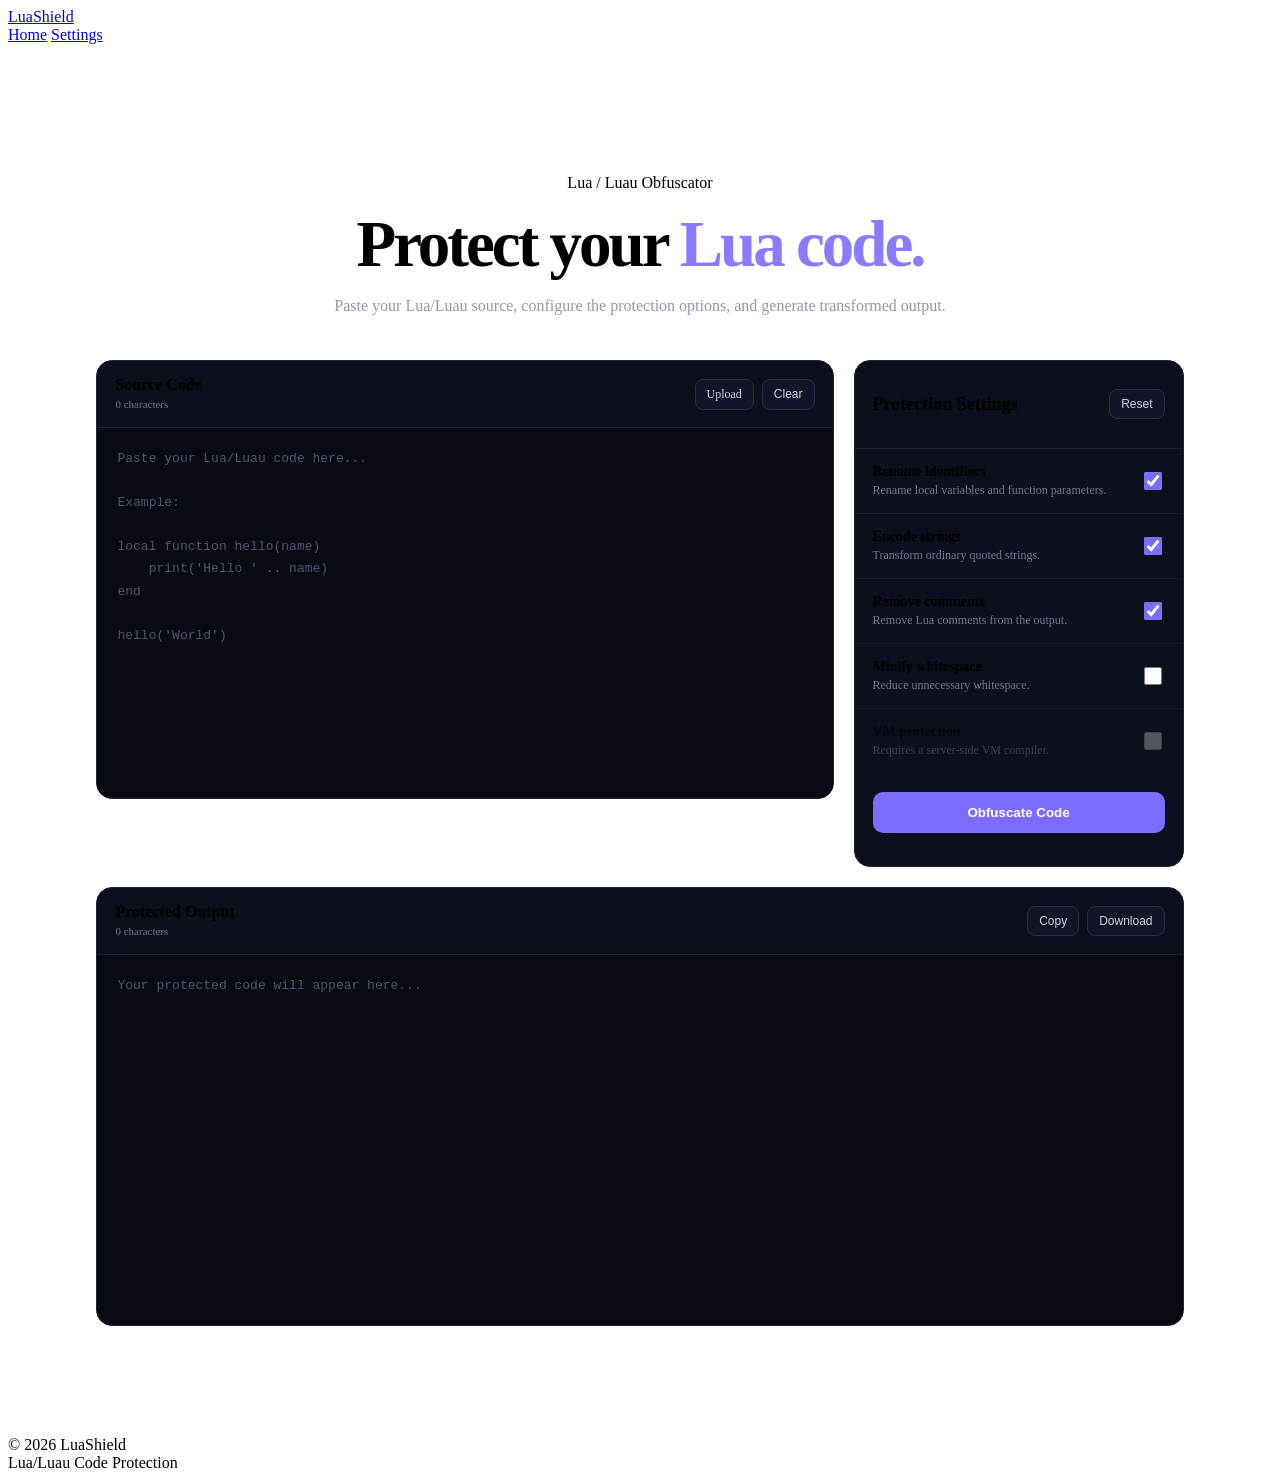
==== obfuscator.html @ ad8793cc "Add files via upload" ====
<!DOCTYPE html>
<html lang="en">
<head>
    <meta charset="UTF-8">
    <meta name="viewport" content="width=device-width, initial-scale=1.0">

    <title>LuaShield — Obfuscator</title>

    <link rel="stylesheet" href="style.css">
</head>

<body>

<nav>
    <a href="index.html" class="logo">
        Lua<span>Shield</span>
    </a>

    <div class="nav-links">
        <a href="index.html">Home</a>
        <a href="#settings">Settings</a>
    </div>
</nav>


<main class="obfuscator-page">

    <div class="page-header">
        <div class="badge">Lua / Luau Obfuscator</div>

        <h1>
            Protect your
            <span>Lua code.</span>
        </h1>

        <p>
            Paste your Lua/Luau source, configure the protection
            options, and generate transformed output.
        </p>
    </div>


    <section class="workspace">

        <!-- INPUT -->

        <div class="editor-card">

            <div class="editor-header">
                <div>
                    <strong>Source Code</strong>
                    <small id="inputSize">0 characters</small>
                </div>

                <div class="editor-actions">
                    <label class="upload-btn">
                        Upload
                        <input
                            type="file"
                            id="fileInput"
                            accept=".lua,.luau,.txt"
                            hidden
                        >
                    </label>

                    <button id="clearBtn" class="small-btn">
                        Clear
                    </button>
                </div>
            </div>

            <textarea
                id="sourceCode"
                spellcheck="false"
                placeholder="Paste your Lua/Luau code here...

Example:

local function hello(name)
    print('Hello ' .. name)
end

hello('World')"
            ></textarea>

        </div>


        <!-- SETTINGS -->

        <div class="settings-card" id="settings">

            <div class="settings-title">
                <h2>Protection Settings</h2>

                <button id="resetBtn" class="small-btn">
                    Reset
                </button>
            </div>


            <label class="option">
                <div>
                    <strong>Rename identifiers</strong>
                    <span>Rename local variables and function parameters.</span>
                </div>

                <input
                    type="checkbox"
                    id="renameIdentifiers"
                    checked
                >
            </label>


            <label class="option">
                <div>
                    <strong>Encode strings</strong>
                    <span>Transform ordinary quoted strings.</span>
                </div>

                <input
                    type="checkbox"
                    id="encodeStrings"
                    checked
                >
            </label>


            <label class="option">
                <div>
                    <strong>Remove comments</strong>
                    <span>Remove Lua comments from the output.</span>
                </div>

                <input
                    type="checkbox"
                    id="removeComments"
                    checked
                >
            </label>


            <label class="option">
                <div>
                    <strong>Minify whitespace</strong>
                    <span>Reduce unnecessary whitespace.</span>
                </div>

                <input
                    type="checkbox"
                    id="minify"
                >
            </label>


            <label class="option disabled-option">
                <div>
                    <strong>VM protection</strong>
                    <span>Requires a server-side VM compiler.</span>
                </div>

                <input
                    type="checkbox"
                    disabled
                >
            </label>


            <button id="obfuscateBtn" class="obfuscate-btn">
                <span id="buttonText">Obfuscate Code</span>
            </button>

        </div>


        <!-- OUTPUT -->

        <div class="editor-card output-card">

            <div class="editor-header">

                <div>
                    <strong>Protected Output</strong>
                    <small id="outputSize">0 characters</small>
                </div>

                <div class="editor-actions">

                    <button id="copyBtn" class="small-btn">
                        Copy
                    </button>

                    <button id="downloadBtn" class="small-btn">
                        Download
                    </button>

                </div>

            </div>


            <textarea
                id="outputCode"
                spellcheck="false"
                readonly
                placeholder="Your protected code will appear here..."
            ></textarea>

        </div>

    </section>


    <div id="status" class="status"></div>

</main>


<footer>
    <div>
        © 2026 LuaShield
    </div>

    <div>
        Lua/Luau Code Protection
    </div>
</footer>


<script src="obfuscator.js"></script>

</body>
</html>
---- style.css ----
/* Obfuscator */

.obfuscator-page {
    max-width: 1250px;
    margin: auto;
    padding: 130px 7% 70px;
}

.page-header {
    text-align: center;
    margin-bottom: 45px;
}

.page-header h1 {
    font-size: clamp(40px, 6vw, 65px);
    line-height: 1;
    letter-spacing: -3px;
    margin: 20px 0;
}

.page-header h1 span {
    color: #8b7cff;
}

.page-header p {
    max-width: 650px;
    margin: auto;
    color: #9298ad;
}

.workspace {
    display: grid;
    gap: 20px;
}

.editor-card,
.settings-card {
    background: #0c0f1c;
    border: 1px solid #1d2134;
    border-radius: 16px;
    overflow: hidden;
}

.editor-header,
.settings-title {
    display: flex;
    align-items: center;
    justify-content: space-between;
    gap: 15px;
    padding: 15px 18px;
    border-bottom: 1px solid #1d2134;
}

.editor-header strong {
    display: block;
}

.editor-header small {
    color: #70778f;
    font-size: 11px;
}

.editor-actions {
    display: flex;
    gap: 8px;
}

.small-btn,
.upload-btn {
    border: 1px solid #292e46;
    background: #111526;
    color: #cdd1df;
    padding: 7px 11px;
    border-radius: 8px;
    cursor: pointer;
    font-size: 12px;
}

.small-btn:hover,
.upload-btn:hover {
    background: #181c30;
}

textarea {
    width: 100%;
    min-height: 330px;
    display: block;
    resize: vertical;
    border: 0;
    outline: 0;
    padding: 20px;
    background: #080a13;
    color: #dce0ef;
    font-family: "JetBrains Mono", Consolas, monospace;
    font-size: 13px;
    line-height: 1.7;
}

textarea::placeholder {
    color: #4f566d;
}

.settings-card {
    padding-bottom: 15px;
}

.settings-title {
    padding: 18px;
}

.settings-title h2 {
    font-size: 18px;
}

.option {
    display: flex;
    align-items: center;
    justify-content: space-between;
    gap: 20px;
    padding: 15px 18px;
    border-bottom: 1px solid #171b2b;
    cursor: pointer;
}

.option strong,
.option span {
    display: block;
}

.option strong {
    font-size: 14px;
}

.option span {
    margin-top: 3px;
    color: #70778f;
    font-size: 12px;
}

.option input {
    width: 18px;
    height: 18px;
    accent-color: #7c6cff;
}

.disabled-option {
    opacity: .45;
    cursor: not-allowed;
}

.obfuscate-btn {
    width: calc(100% - 36px);
    margin: 18px;
    padding: 13px;
    border: 0;
    border-radius: 10px;
    background: #7c6cff;
    color: white;
    font-weight: 700;
    cursor: pointer;
}

.obfuscate-btn:hover {
    filter: brightness(1.1);
}

.obfuscate-btn:disabled {
    opacity: .6;
    cursor: wait;
}

.status {
    min-height: 25px;
    margin-top: 15px;
    text-align: center;
    color: #858ca4;
    font-size: 13px;
}

.status.success {
    color: #75d6a0;
}

.status.error {
    color: #ff7474;
}

.status.loading {
    color: #9b8eff;
}

@media (min-width: 900px) {
    .workspace {
        grid-template-columns: 1fr 330px;
        align-items: start;
    }

    .output-card {
        grid-column: 1 / -1;
    }
}

@media (max-width: 700px) {
    .obfuscator-page {
        padding-top: 105px;
    }

    .editor-header {
        align-items: flex-start;
        flex-direction: column;
    }

    .editor-actions {
        width: 100%;
    }

    textarea {
        min-height: 280px;
    }
}
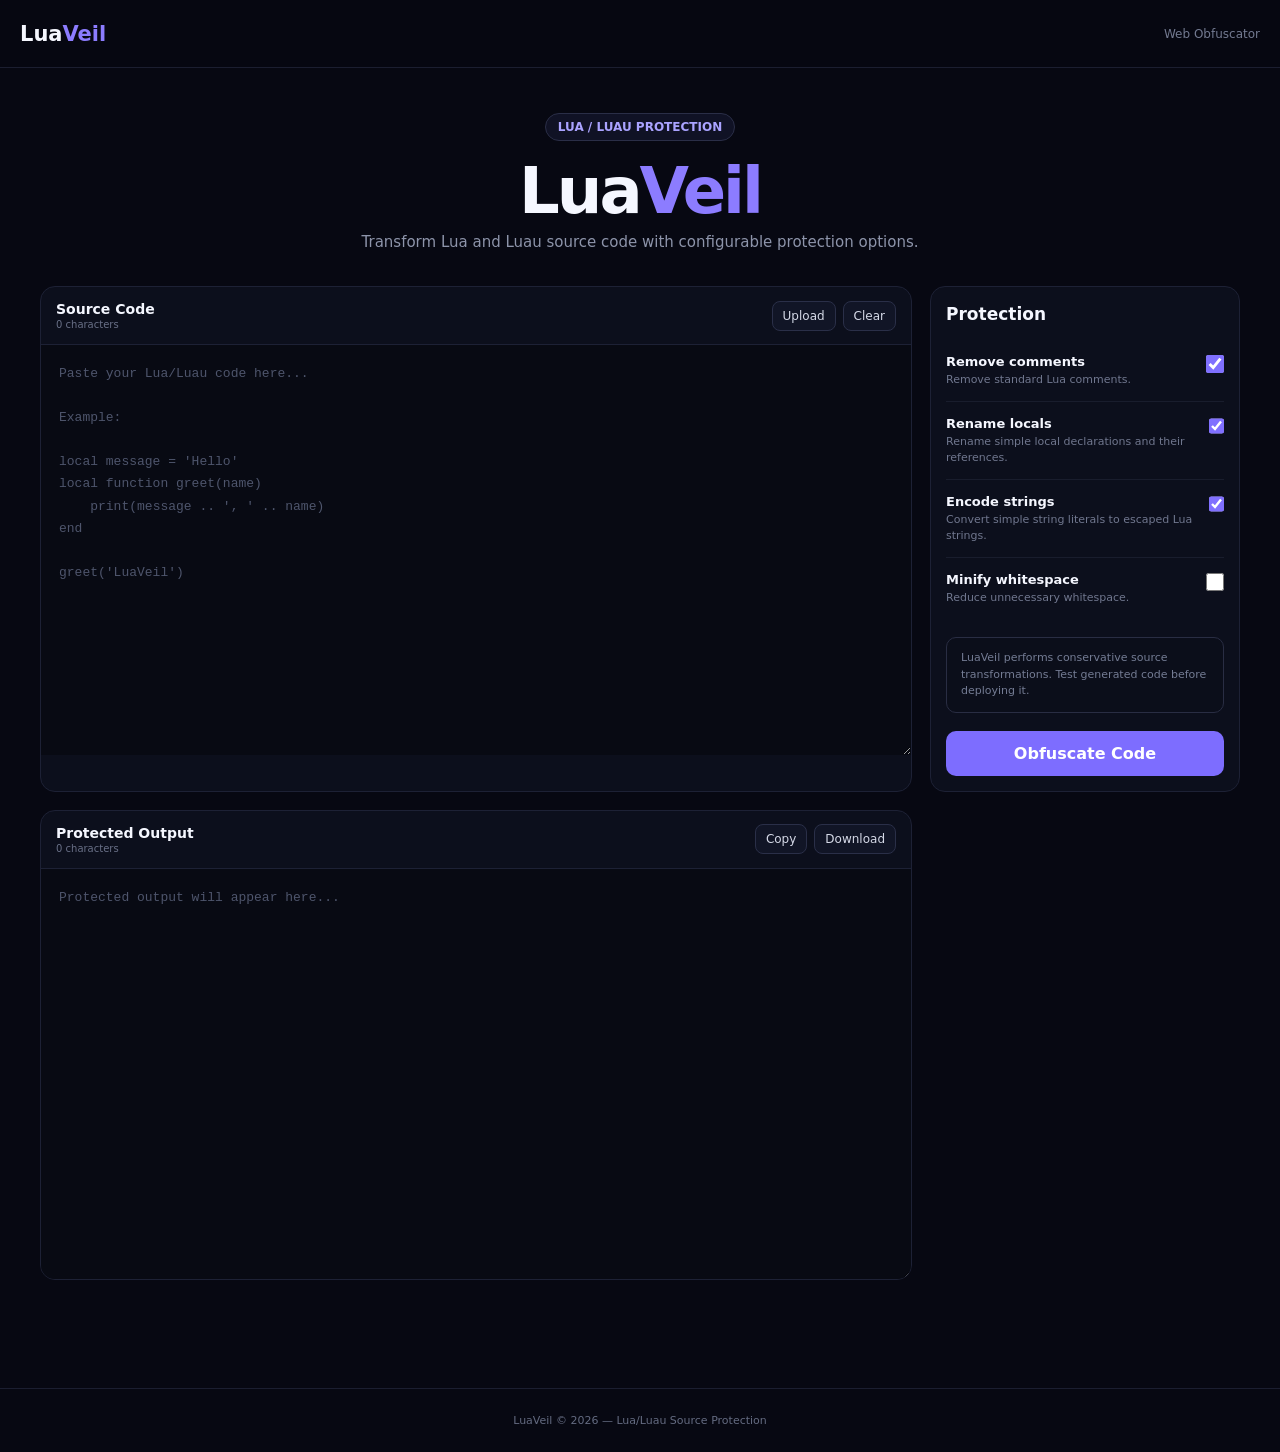
==== commit 84e7baaf: "Rename LuaShield to LuaVeil and update styles" ====
--- a/obfuscator.html
+++ b/obfuscator.html
@@ -4,231 +4,678 @@
     <meta charset="UTF-8">
     <meta name="viewport" content="width=device-width, initial-scale=1.0">
 
-    <title>LuaShield — Obfuscator</title>
-
-    <link rel="stylesheet" href="style.css">
+    <title>LuaVeil Obfuscator</title>
+
+    <style>
+        * {
+            box-sizing: border-box;
+        }
+
+        html {
+            scroll-behavior: smooth;
+        }
+
+        body {
+            margin: 0;
+            background: #070812;
+            color: #f5f7ff;
+            font-family:
+                Inter,
+                system-ui,
+                -apple-system,
+                BlinkMacSystemFont,
+                "Segoe UI",
+                sans-serif;
+        }
+
+        button,
+        input,
+        textarea {
+            font: inherit;
+        }
+
+        button,
+        label {
+            -webkit-tap-highlight-color: transparent;
+        }
+
+        .navbar {
+            position: sticky;
+            top: 0;
+            z-index: 10;
+
+            height: 68px;
+            padding: 0 20px;
+
+            display: flex;
+            align-items: center;
+            justify-content: space-between;
+
+            background: rgba(7, 8, 18, .9);
+            backdrop-filter: blur(14px);
+
+            border-bottom: 1px solid #1b1e30;
+        }
+
+        .logo {
+            font-size: 21px;
+            font-weight: 800;
+        }
+
+        .logo span {
+            color: #8c7cff;
+        }
+
+        .version {
+            color: #737a91;
+            font-size: 12px;
+        }
+
+        .container {
+            width: min(1200px, calc(100% - 30px));
+            margin: auto;
+            padding: 45px 0 70px;
+        }
+
+        .header {
+            text-align: center;
+            margin-bottom: 35px;
+        }
+
+        .badge {
+            display: inline-block;
+            padding: 6px 12px;
+
+            border: 1px solid #2a2e47;
+            border-radius: 999px;
+
+            background: #101225;
+            color: #aaa3ff;
+
+            font-size: 12px;
+            font-weight: 700;
+        }
+
+        h1 {
+            margin: 18px 0 10px;
+
+            font-size: clamp(38px, 7vw, 64px);
+            line-height: 1;
+
+            letter-spacing: -3px;
+        }
+
+        h1 span {
+            color: #8c7cff;
+        }
+
+        .header p {
+            max-width: 650px;
+            margin: auto;
+
+            color: #8d94aa;
+            font-size: 15px;
+        }
+
+        .workspace {
+            display: grid;
+            grid-template-columns: minmax(0, 1fr) 310px;
+            gap: 18px;
+        }
+
+        .panel {
+            min-width: 0;
+
+            overflow: hidden;
+
+            border: 1px solid #1d2135;
+            border-radius: 15px;
+
+            background: #0c0f1c;
+        }
+
+        .panel-header {
+            min-height: 58px;
+            padding: 12px 15px;
+
+            display: flex;
+            align-items: center;
+            justify-content: space-between;
+            gap: 10px;
+
+            border-bottom: 1px solid #1d2135;
+        }
+
+        .panel-title {
+            font-size: 14px;
+            font-weight: 750;
+        }
+
+        .panel-info {
+            display: block;
+
+            margin-top: 2px;
+
+            color: #697087;
+            font-size: 10px;
+        }
+
+        .header-buttons {
+            display: flex;
+            gap: 7px;
+        }
+
+        .btn {
+            border: 1px solid #2a2f48;
+            border-radius: 8px;
+
+            padding: 7px 10px;
+
+            background: #111526;
+            color: #d5d9e7;
+
+            cursor: pointer;
+            font-size: 12px;
+        }
+
+        .btn:hover {
+            background: #181c30;
+        }
+
+        .primary {
+            width: 100%;
+
+            border: 0;
+            border-radius: 10px;
+
+            padding: 13px;
+
+            background: #7d6dff;
+            color: white;
+
+            font-weight: 800;
+            cursor: pointer;
+
+            transition: .15s;
+        }
+
+        .primary:hover {
+            filter: brightness(1.1);
+        }
+
+        .primary:disabled {
+            opacity: .55;
+            cursor: wait;
+        }
+
+        textarea {
+            display: block;
+
+            width: 100%;
+            min-height: 410px;
+
+            padding: 18px;
+
+            resize: vertical;
+
+            border: 0;
+            outline: 0;
+
+            background: #080a13;
+            color: #dfe3f1;
+
+            font-family:
+                "JetBrains Mono",
+                "Fira Code",
+                Consolas,
+                monospace;
+
+            font-size: 13px;
+            line-height: 1.7;
+
+            tab-size: 4;
+        }
+
+        textarea::placeholder {
+            color: #4e556c;
+        }
+
+        #output {
+            color: #bfc5d8;
+        }
+
+        .settings {
+            padding: 15px;
+        }
+
+        .settings h2 {
+            margin: 2px 0 16px;
+
+            font-size: 17px;
+        }
+
+        .option {
+            display: flex;
+            align-items: flex-start;
+            justify-content: space-between;
+
+            gap: 15px;
+
+            padding: 14px 0;
+
+            border-bottom: 1px solid #191d2d;
+
+            cursor: pointer;
+        }
+
+        .option:last-of-type {
+            border-bottom: 0;
+        }
+
+        .option strong {
+            display: block;
+
+            font-size: 13px;
+        }
+
+        .option small {
+            display: block;
+
+            margin-top: 3px;
+
+            color: #70778e;
+            font-size: 11px;
+            line-height: 1.4;
+        }
+
+        .option input {
+            width: 18px;
+            height: 18px;
+
+            margin: 1px 0 0;
+
+            accent-color: #8070ff;
+        }
+
+        .actions {
+            margin-top: 18px;
+
+            display: grid;
+            gap: 8px;
+        }
+
+        .status {
+            min-height: 22px;
+
+            margin-top: 16px;
+
+            text-align: center;
+
+            color: #7c849b;
+            font-size: 12px;
+        }
+
+        .status.success {
+            color: #6ed99e;
+        }
+
+        .status.error {
+            color: #ff7272;
+        }
+
+        .status.loading {
+            color: #a69cff;
+        }
+
+        .notice {
+            margin-top: 18px;
+            padding: 12px 14px;
+
+            border: 1px solid #292d43;
+            border-radius: 10px;
+
+            background: #0b0e1a;
+
+            color: #747c94;
+
+            font-size: 11px;
+            line-height: 1.5;
+        }
+
+        .footer {
+            padding: 25px 15px;
+
+            text-align: center;
+
+            border-top: 1px solid #1b1e30;
+
+            color: #646b81;
+
+            font-size: 11px;
+        }
+
+        @media (max-width: 850px) {
+            .workspace {
+                grid-template-columns: 1fr;
+            }
+
+            textarea {
+                min-height: 300px;
+            }
+
+            .container {
+                padding-top: 30px;
+            }
+        }
+
+        @media (max-width: 500px) {
+            .navbar {
+                padding: 0 14px;
+            }
+
+            .container {
+                width: min(100% - 20px, 1200px);
+            }
+
+            h1 {
+                letter-spacing: -2px;
+            }
+
+            .panel-header {
+                align-items: flex-start;
+                flex-direction: column;
+            }
+
+            .header-buttons {
+                width: 100%;
+            }
+
+            .header-buttons .btn {
+                flex: 1;
+            }
+        }
+    </style>
 </head>
 
 <body>
 
-<nav>
-    <a href="index.html" class="logo">
-        Lua<span>Shield</span>
-    </a>
-
-    <div class="nav-links">
-        <a href="index.html">Home</a>
-        <a href="#settings">Settings</a>
-    </div>
-</nav>
-
-
-<main class="obfuscator-page">
-
-    <div class="page-header">
-        <div class="badge">Lua / Luau Obfuscator</div>
-
-        <h1>
-            Protect your
-            <span>Lua code.</span>
-        </h1>
-
-        <p>
-            Paste your Lua/Luau source, configure the protection
-            options, and generate transformed output.
-        </p>
-    </div>
-
-
-    <section class="workspace">
-
-        <!-- INPUT -->
-
-        <div class="editor-card">
-
-            <div class="editor-header">
-                <div>
-                    <strong>Source Code</strong>
-                    <small id="inputSize">0 characters</small>
-                </div>
-
-                <div class="editor-actions">
-                    <label class="upload-btn">
-                        Upload
+    <nav class="navbar">
+        <div class="logo">
+            Lua<span>Veil</span>
+        </div>
+
+        <div class="version">
+            Web Obfuscator
+        </div>
+    </nav>
+
+
+    <main class="container">
+
+        <header class="header">
+            <div class="badge">
+                LUA / LUAU PROTECTION
+            </div>
+
+            <h1>
+                Lua<span>Veil</span>
+            </h1>
+
+            <p>
+                Transform Lua and Luau source code with
+                configurable protection options.
+            </p>
+        </header>
+
+
+        <div class="workspace">
+
+            <!-- SOURCE -->
+
+            <section class="panel">
+
+                <div class="panel-header">
+                    <div>
+                        <div class="panel-title">
+                            Source Code
+                        </div>
+
+                        <small
+                            class="panel-info"
+                            id="sourceInfo"
+                        >
+                            0 characters
+                        </small>
+                    </div>
+
+                    <div class="header-buttons">
+
+                        <label
+                            class="btn"
+                            for="fileInput"
+                        >
+                            Upload
+                        </label>
+
                         <input
+                            id="fileInput"
                             type="file"
-                            id="fileInput"
                             accept=".lua,.luau,.txt"
                             hidden
                         >
+
+                        <button
+                            class="btn"
+                            id="clearButton"
+                            type="button"
+                        >
+                            Clear
+                        </button>
+
+                    </div>
+                </div>
+
+
+                <textarea
+                    id="source"
+                    spellcheck="false"
+                    autocomplete="off"
+                    autocapitalize="off"
+                    placeholder="Paste your Lua/Luau code here...
+
+Example:
+
+local message = 'Hello'
+local function greet(name)
+    print(message .. ', ' .. name)
+end
+
+greet('LuaVeil')"
+                ></textarea>
+
+            </section>
+
+
+            <!-- SETTINGS -->
+
+            <aside class="panel">
+
+                <div class="settings">
+
+                    <h2>
+                        Protection
+                    </h2>
+
+
+                    <label class="option">
+                        <div>
+                            <strong>
+                                Remove comments
+                            </strong>
+
+                            <small>
+                                Remove standard Lua comments.
+                            </small>
+                        </div>
+
+                        <input
+                            id="removeComments"
+                            type="checkbox"
+                            checked
+                        >
                     </label>
 
-                    <button id="clearBtn" class="small-btn">
-                        Clear
-                    </button>
+
+                    <label class="option">
+                        <div>
+                            <strong>
+                                Rename locals
+                            </strong>
+
+                            <small>
+                                Rename simple local declarations
+                                and their references.
+                            </small>
+                        </div>
+
+                        <input
+                            id="renameLocals"
+                            type="checkbox"
+                            checked
+                        >
+                    </label>
+
+
+                    <label class="option">
+                        <div>
+                            <strong>
+                                Encode strings
+                            </strong>
+
+                            <small>
+                                Convert simple string literals
+                                to escaped Lua strings.
+                            </small>
+                        </div>
+
+                        <input
+                            id="encodeStrings"
+                            type="checkbox"
+                            checked
+                        >
+                    </label>
+
+
+                    <label class="option">
+                        <div>
+                            <strong>
+                                Minify whitespace
+                            </strong>
+
+                            <small>
+                                Reduce unnecessary whitespace.
+                            </small>
+                        </div>
+
+                        <input
+                            id="minify"
+                            type="checkbox"
+                        >
+                    </label>
+
+
+                    <div class="notice">
+                        LuaVeil performs conservative source
+                        transformations. Test generated code
+                        before deploying it.
+                    </div>
+
+
+                    <div class="actions">
+
+                        <button
+                            id="obfuscateButton"
+                            class="primary"
+                            type="button"
+                        >
+                            Obfuscate Code
+                        </button>
+
+                    </div>
+
                 </div>
-            </div>
-
-            <textarea
-                id="sourceCode"
-                spellcheck="false"
-                placeholder="Paste your Lua/Luau code here...
-
-Example:
-
-local function hello(name)
-    print('Hello ' .. name)
-end
-
-hello('World')"
-            ></textarea>
+
+            </aside>
+
+
+            <!-- OUTPUT -->
+
+            <section class="panel">
+
+                <div class="panel-header">
+
+                    <div>
+                        <div class="panel-title">
+                            Protected Output
+                        </div>
+
+                        <small
+                            class="panel-info"
+                            id="outputInfo"
+                        >
+                            0 characters
+                        </small>
+                    </div>
+
+                    <div class="header-buttons">
+
+                        <button
+                            class="btn"
+                            id="copyButton"
+                            type="button"
+                        >
+                            Copy
+                        </button>
+
+                        <button
+                            class="btn"
+                            id="downloadButton"
+                            type="button"
+                        >
+                            Download
+                        </button>
+
+                    </div>
+
+                </div>
+
+
+                <textarea
+                    id="output"
+                    spellcheck="false"
+                    readonly
+                    placeholder="Protected output will appear here..."
+                ></textarea>
+
+            </section>
 
         </div>
 
 
-        <!-- SETTINGS -->
-
-        <div class="settings-card" id="settings">
-
-            <div class="settings-title">
-                <h2>Protection Settings</h2>
-
-                <button id="resetBtn" class="small-btn">
-                    Reset
-                </button>
-            </div>
-
-
-            <label class="option">
-                <div>
-                    <strong>Rename identifiers</strong>
-                    <span>Rename local variables and function parameters.</span>
-                </div>
-
-                <input
-                    type="checkbox"
-                    id="renameIdentifiers"
-                    checked
-                >
-            </label>
-
-
-            <label class="option">
-                <div>
-                    <strong>Encode strings</strong>
-                    <span>Transform ordinary quoted strings.</span>
-                </div>
-
-                <input
-                    type="checkbox"
-                    id="encodeStrings"
-                    checked
-                >
-            </label>
-
-
-            <label class="option">
-                <div>
-                    <strong>Remove comments</strong>
-                    <span>Remove Lua comments from the output.</span>
-                </div>
-
-                <input
-                    type="checkbox"
-                    id="removeComments"
-                    checked
-                >
-            </label>
-
-
-            <label class="option">
-                <div>
-                    <strong>Minify whitespace</strong>
-                    <span>Reduce unnecessary whitespace.</span>
-                </div>
-
-                <input
-                    type="checkbox"
-                    id="minify"
-                >
-            </label>
-
-
-            <label class="option disabled-option">
-                <div>
-                    <strong>VM protection</strong>
-                    <span>Requires a server-side VM compiler.</span>
-                </div>
-
-                <input
-                    type="checkbox"
-                    disabled
-                >
-            </label>
-
-
-            <button id="obfuscateBtn" class="obfuscate-btn">
-                <span id="buttonText">Obfuscate Code</span>
-            </button>
-
-        </div>
-
-
-        <!-- OUTPUT -->
-
-        <div class="editor-card output-card">
-
-            <div class="editor-header">
-
-                <div>
-                    <strong>Protected Output</strong>
-                    <small id="outputSize">0 characters</small>
-                </div>
-
-                <div class="editor-actions">
-
-                    <button id="copyBtn" class="small-btn">
-                        Copy
-                    </button>
-
-                    <button id="downloadBtn" class="small-btn">
-                        Download
-                    </button>
-
-                </div>
-
-            </div>
-
-
-            <textarea
-                id="outputCode"
-                spellcheck="false"
-                readonly
-                placeholder="Your protected code will appear here..."
-            ></textarea>
-
-        </div>
-
-    </section>
-
-
-    <div id="status" class="status"></div>
-
-</main>
-
-
-<footer>
-    <div>
-        © 2026 LuaShield
-    </div>
-
-    <div>
-        Lua/Luau Code Protection
-    </div>
-</footer>
-
-
-<script src="obfuscator.js"></script>
+        <div
+            id="status"
+            class="status"
+        ></div>
+
+    </main>
+
+
+    <footer class="footer">
+        LuaVeil © 2026 — Lua/Luau Source Protection
+    </footer>
+
+
+    <script src="obfuscator.js"></script>
 
 </body>
-</html>+            </html>
